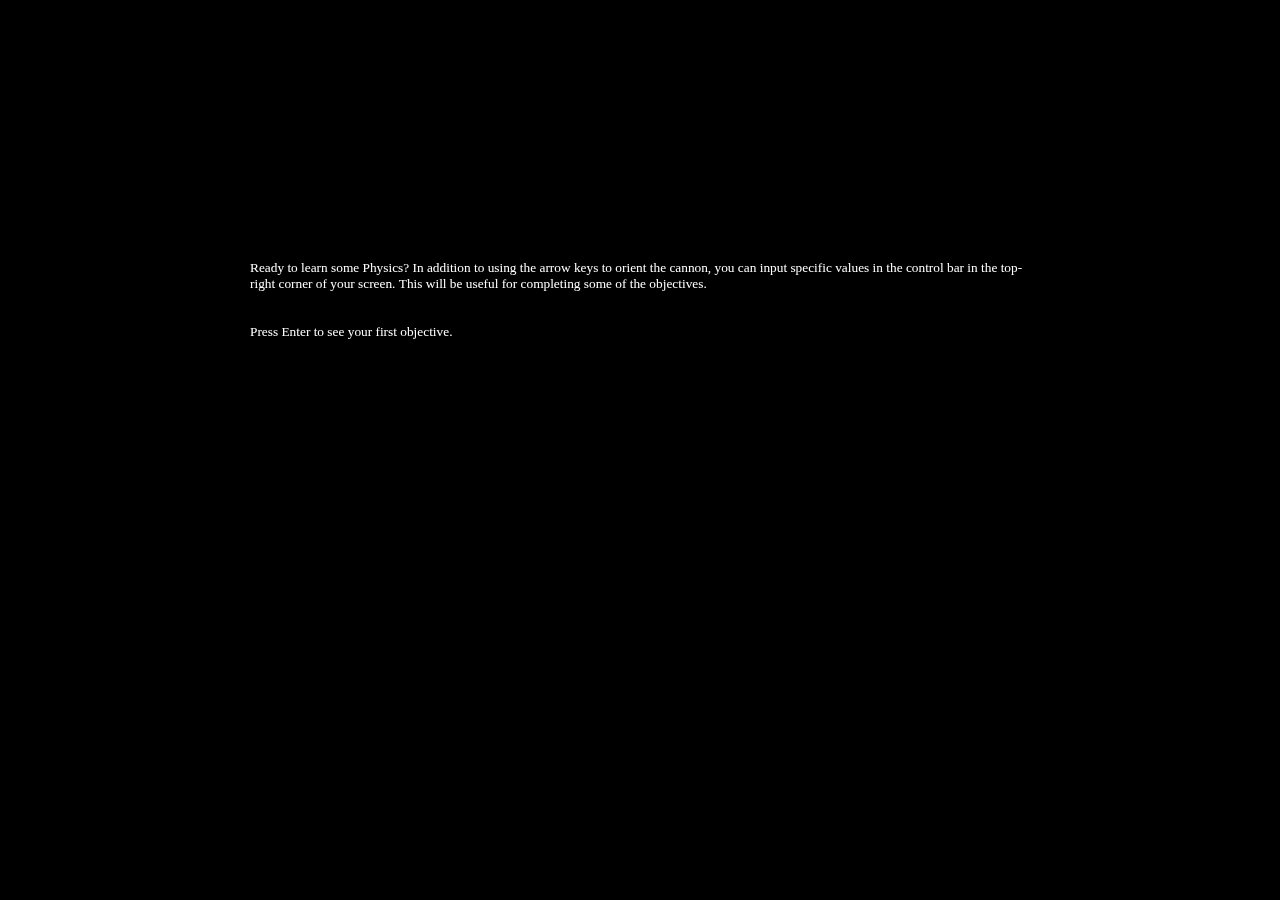
==== index.html @ f58dae10 "Strip the JS out of the HTML and use index page" ====
<!DOCTYPE html>

<html>
<head>
    <title>Physics Sim</title>

    <link rel="stylesheet" type="text/css" href="css/styles.css" />

    <script type="text/javascript" src="js/three.min.js"></script>
    <script type="text/javascript" src="js/KeyboardState.js"></script>
    <script type="text/javascript" src="js/OrbitControls.js"></script>
    <script type="text/javascript" src="js/ThreeCSG.js"></script>
    <script type="text/javascript" src="js/dat.gui.min.js"></script>
    <script type="text/javascript" src="js/physi.js"></script>

    <script type="text/javascript" src="engine.js"></script>
</head>

<body>
    <div id="viewport"></div>
    <div id="hud" style="position:absolute;left:10px;top:10px;background:rgba(0,0,0,0.3);">
        <div id="displays" style="position:relative;margin:3px;color:white;">
            <div id="info" style="top:0px"></div>
            <div id="longitude" style="top:10px"></div>
            <div id="latitude" style="top:20px"></div>
            <div id="altitude" style="top:30px"></div>
        </div>
    </div>
    <div id="popup" style="position:fixed;left:50%;top:50%;transform:translate(-50%,-50%);width:800px;z-index:3;height:400px;color:white;background:rgba(0,0,0,0.7);">
        <div id="popupP" style="position:relative;margin:10px 10px 10px 10px;"></div>
    </div>
</body>
</html>
---- css/styles.css ----
html {
	margin: 0;
	padding: 0;
}

body {
	margin: 0;
	padding: 0;
	font-family: Verdana;
	font-size: 10pt;
	overflow: hidden;
}

#heading {
	position: absolute;
	top: 0;
	width: 100%;
	margin: 0;
	padding: 0;
	background-color: #71b87b;
	text-align: center;
}
#heading h1 {
	margin: 0;
	padding: 6px 0;
	background-color: #64a36d;
	font-size: 16px;
}
#heading a {
	color: #4488ff;
}
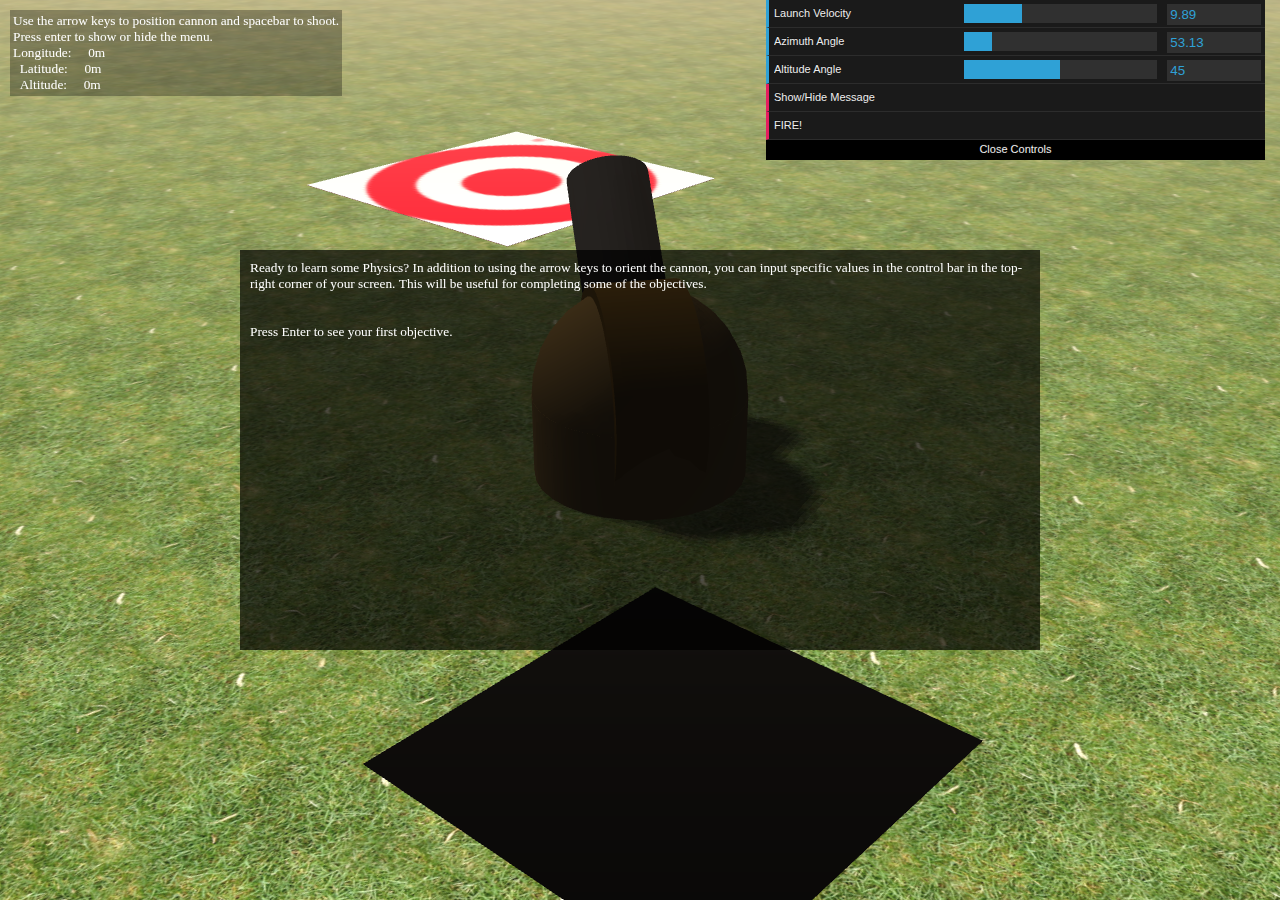
==== commit 698c1a52: "Strip the CSS out from the HTML" ====
--- a/index.html
+++ b/index.html
@@ -18,16 +18,16 @@
 
 <body>
     <div id="viewport"></div>
-    <div id="hud" style="position:absolute;left:10px;top:10px;background:rgba(0,0,0,0.3);">
-        <div id="displays" style="position:relative;margin:3px;color:white;">
-            <div id="info" style="top:0px"></div>
-            <div id="longitude" style="top:10px"></div>
-            <div id="latitude" style="top:20px"></div>
-            <div id="altitude" style="top:30px"></div>
+    <div id="hud">
+        <div id="displays">
+            <div id="info"></div>
+            <div id="longitude"></div>
+            <div id="latitude"></div>
+            <div id="altitude"></div>
         </div>
     </div>
-    <div id="popup" style="position:fixed;left:50%;top:50%;transform:translate(-50%,-50%);width:800px;z-index:3;height:400px;color:white;background:rgba(0,0,0,0.7);">
-        <div id="popupP" style="position:relative;margin:10px 10px 10px 10px;"></div>
+    <div id="popup">
+        <div id="popupP"></div>
     </div>
 </body>
 </html>
--- a/css/styles.css
+++ b/css/styles.css
@@ -1,31 +1,71 @@
 html {
-	margin: 0;
-	padding: 0;
+    margin: 0;
+    padding: 0;
 }
 
 body {
-	margin: 0;
-	padding: 0;
-	font-family: Verdana;
-	font-size: 10pt;
-	overflow: hidden;
+    margin: 0;
+    padding: 0;
+    font-family: Verdana;
+    font-size: 10pt;
+    overflow: hidden;
 }
 
 #heading {
-	position: absolute;
-	top: 0;
-	width: 100%;
-	margin: 0;
-	padding: 0;
-	background-color: #71b87b;
-	text-align: center;
+    position: absolute;
+    top: 0;
+    width: 100%;
+    margin: 0;
+    padding: 0;
+    background-color: #71b87b;
+    text-align: center;
 }
 #heading h1 {
-	margin: 0;
-	padding: 6px 0;
-	background-color: #64a36d;
-	font-size: 16px;
+    margin: 0;
+    padding: 6px 0;
+    background-color: #64a36d;
+    font-size: 16px;
 }
 #heading a {
-	color: #4488ff;
-}+    color: #4488ff;
+}
+
+#hud {
+    position: absolute;
+    left: 10px;
+    top: 10px;
+    background: rgba(0,0,0,0.3);
+}
+#displays {
+    position: relative;
+    margin: 3px;
+    color: white;
+}
+#info {
+    top: 0px;
+}
+#longitude {
+    top: 10px;
+}
+#latitude {
+    top: 20px;
+}
+#altitude {
+    top: 30px;
+}
+
+#popup {
+    position: fixed;
+    left: 50%;
+    top: 50%;
+    transform: translate(-50%,-50%);
+    width: 800px;
+    z-index: 3;
+    height: 400px;
+    color: white;
+    background: rgba(0,0,0,0.7);
+}
+#popupP {
+    position: relative;
+    margin: 10px 10px 10px 10px;
+}
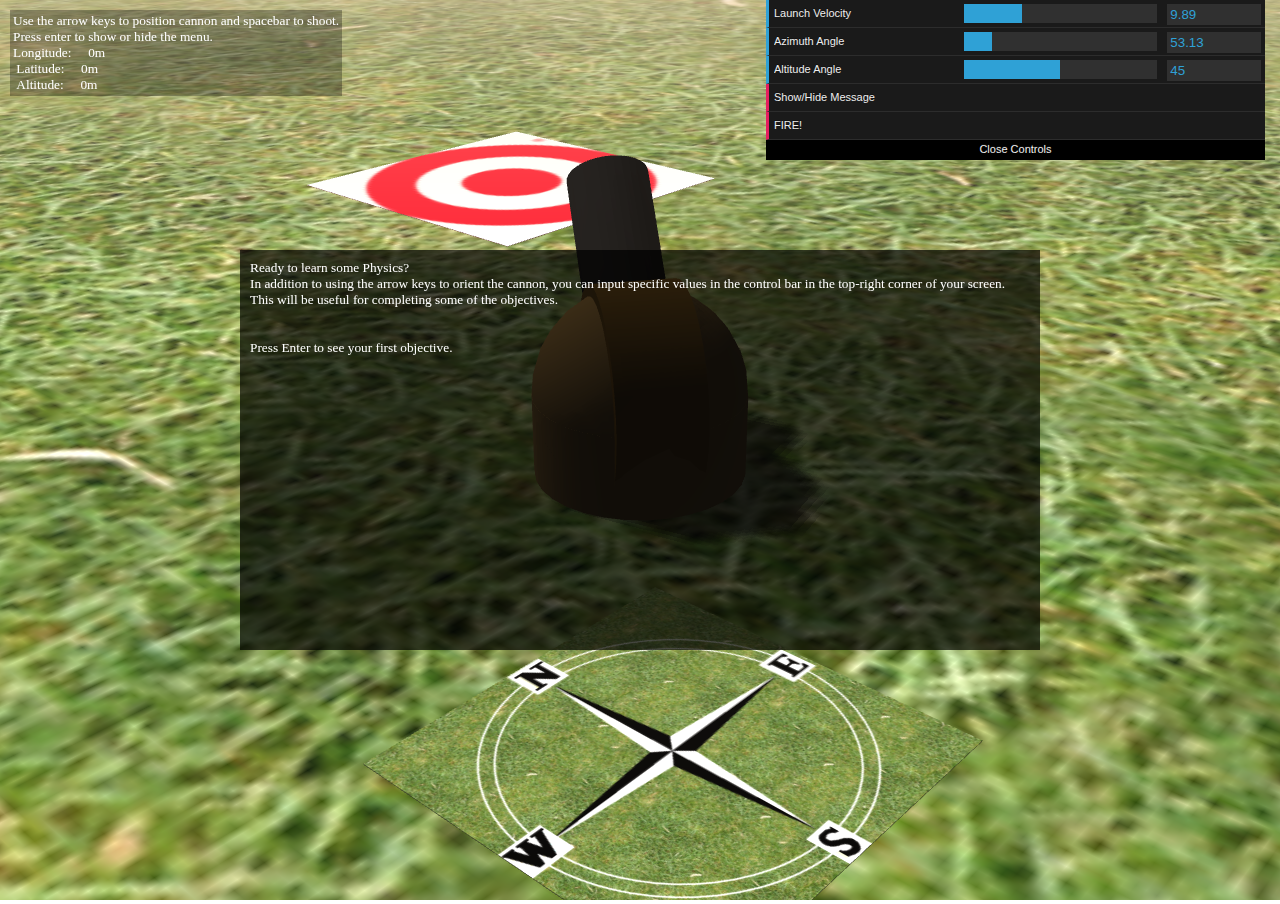
==== commit 81f0cae0: "Make message creation better and easier to read" ====
--- a/index.html
+++ b/index.html
@@ -27,7 +27,7 @@
         </div>
     </div>
     <div id="popup">
-        <div id="popupP"></div>
+        <p id="popupP"></p>
     </div>
 </body>
 </html>
--- a/css/styles.css
+++ b/css/styles.css
@@ -68,4 +68,5 @@
 #popupP {
     position: relative;
     margin: 10px 10px 10px 10px;
+    word-break: break-word;
 }
